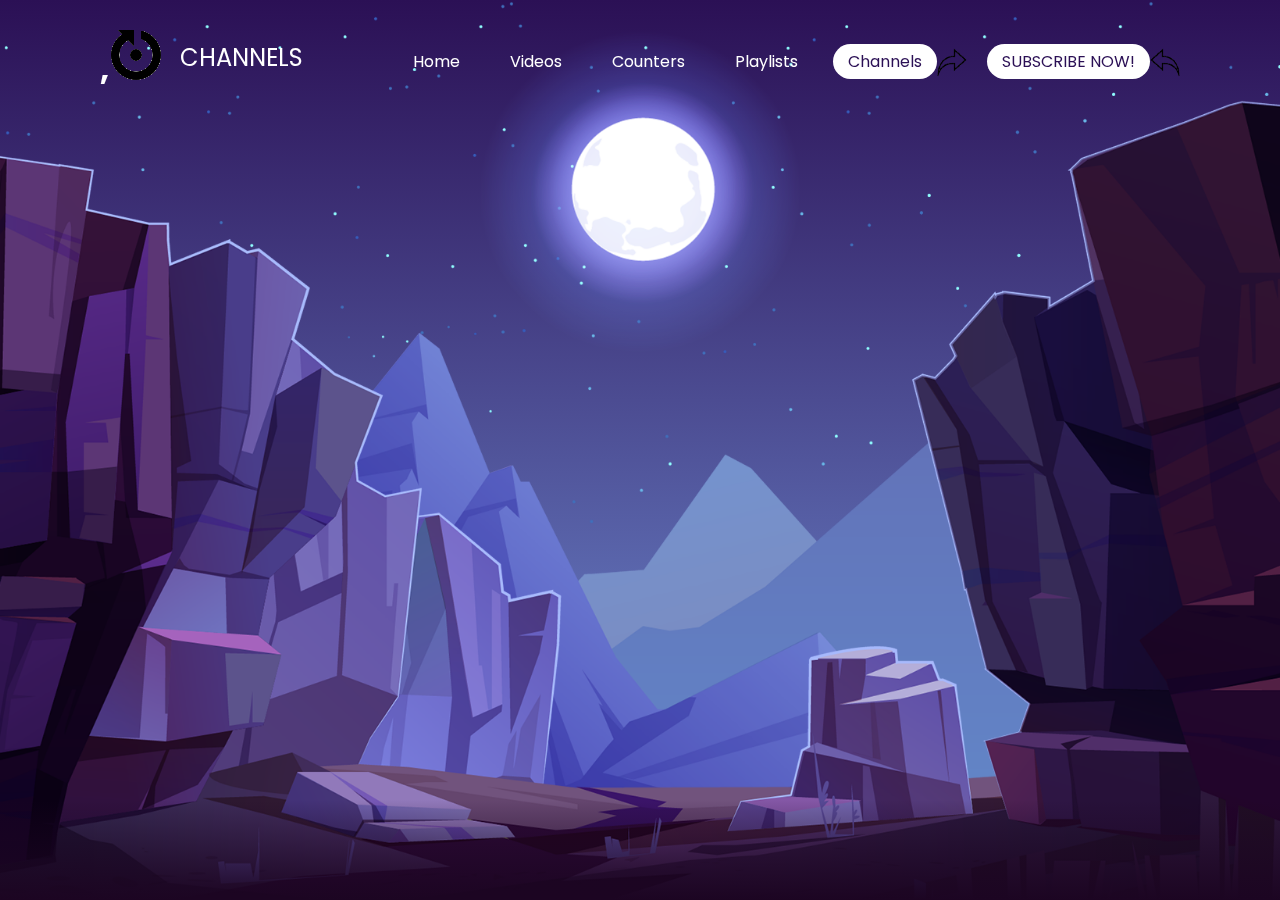
==== channels.html @ d941466d "x" ====
<!DOCTYPE html>
<html>
    <head>
        <title>AMELON TECH</title>
        <link rel="stylesheet" type="text/css" href="style.css">
        <!-- Google tag (gtag.js) -->
        <script async src="https://www.googletagmanager.com/gtag/js?id=G-L7THC5KEE2"></script>
        <script>
            window.dataLayer = window.dataLayer || [];
            function gtag(){dataLayer.push(arguments);}
            gtag('js', new Date());
            
            gtag('config', 'G-L7THC5KEE2');
        </script>
    </head>
    <body>
        <!-- Google Tag Manager (noscript) -->
        <noscript><iframe src="https://www.googletagmanager.com/ns.html?id=GTM-WDML8PL"
        height="0" width="0" style="display:none;visibility:hidden"></iframe></noscript>
        <!-- End Google Tag Manager (noscript) -->        
        <header>
            <a href="index.html" class="logo">,<img src="amelontech.png" alt=""></a>
            <P id="textp">CHANNELS</P>
            <ul>
                <li><a href="index.html">Home</a></li>
                <li><a href="videos.html">Videos</a></li>
                <li><a href="counters.html">Counters</a></li>
                <li><a href="playlists.html">Playlists</a></li>
                <li><a href="channels.html" class="active">Channels</a></li>
                <img src="arrow right.png" class="active" id="arrowleft"</img>
                <li><a href="https://bit.ly/amelontech" class="active" target="_blank">SUBSCRIBE NOW!</a></li>
                <img src="arrow left.png" class="active" id="arrowleft"
            </ul>
        </header>
        <section>
            <div class="main-content">
                <div class="work">
                    <div class="work-content">
                        <img src="stars.png" id="stars">
                        <img src="moon.png" id="moon">
                        <img src="mountains_behind.png" id="mountains_behind">
                        <img src="mountains_front.png" id="mountains_front">
                        <div class="underline"></div>
                        <iframe height="80px" width="300px" frameborder="0" src=https://livecounts.io/embed/youtube-live-subscriber-counter/UCqlXE1WDB9yrKO1bFmQ65wA style="border: 0; width:300px; height:80px;"></iframe>
                        <iframe height="80px" width="300px" frameborder="0" src=https://livecounts.io/embed/youtube-live-subscriber-counter/UCiNeVYo4CuYA3uRWUbJbaiA style="border: 0; width:300px; height:80px;"></iframe>
                        <iframe height="80px" width="300px" frameborder="0" src=https://livecounts.io/embed/youtube-live-subscriber-counter/UCrbjGBtZr-aSDzmJi9Wv7bw style="border: 0; width:300px; height:80px;"></iframe>
                        <iframe height="80px" width="300px" frameborder="0" src=https://livecounts.io/embed/youtube-live-subscriber-counter/UCM8Fr0eQ-nuMOQ_UxuA-7ew style="border: 0; width:300px; height:80px;"></iframe>

                </div>   
        </section>
        <script>
            let stars = document.getElementById('stars');
            let moon = document.getElementById('moon');
            let mountains_behind = document.getElementById('mountains_behind');
            let text = document.getElementById('text');
            let btn = document.getElementById('btn');
            let mountains_front = document.getElementById('mountains_front');
            let header = document.querySelector('header');

            window.addEventListener('scroll', function(){
                let value = window.scrollY;
                stars.style.left = value * 0.25 + 'px';
                moon.style.top = value * 1.05 + 'px';
                mountains_behind.style.top = value * 0.05 + 'px';
                mountains_front.style.top = value * 0 + 'px';
                text.style.marginRight = value * 4 + 'px';
                text.style.marginTop = value * 1.5 + 'px';
                btn.style.marginTop = value * 1.5 + 'px';
                header.style.top = value * 0.5 + 'px';
            })
        </script>
    </body>
</html>
---- style.css ----
@import url('https://fonts.googleapis.com/css?family=Poppins:300,400,500,600,700,800,900&display=swap');
*
{
    margin: 0;
    padding: 0;
    box-sizing: border-box;
    font-family: 'Poppins', sans-serif;
    scroll-behavior: smooth;
}
body
{
    min-height: auto;
    overflow-x: hidden;
    background: linear-gradient(#2b1055,#7597de);
}
header
{
    position: absolute;
    top: 0;
    left: 0;
    width: 100%;
    padding: 30px 100px;
    display: flex;
    justify-content: space-between;
    align-items: center;
    z-index: 100;
}
header .logo
{
color: #fff;
font-weight: 700;
text-decoration: none;
font-size: 2em;
text-transform: uppercase;
letter-spacing: 2px;
}
header ul
{
    display: flex;
    justify-content: center;
    align-items: center;
}
header ul li
{
    list-style: none;
    margin-left: 20px;
}
header ul li a
{
    text-decoration: none;
    padding: 6px 15px;
    color: #fff;
    border-radius: 20px;
}
header ul li a:hover ,
header ul li a.active
{
    background: #fff;
    color: #2b1055;
}
.arrowleft.png
{
    text-decoration: none;
    padding: 6px 15px;
    color: #fff;
    border-radius: 20px;  
}
section
{
    position: relative;
    width: 100%;
    height: 100vh;
    padding: 100px;
    display: flex;
    justify-content: center;
    align-items: center;
    overflow: hidden;
}
section::before
{
    content: '';
    position: absolute;
    bottom: 0;
    width: 100%;
    height: 100px;
    background: linear-gradient(to top,#1c0522,transparent);
    z-index: 1000;
}
section iframe
{
    position: center;
    top: 0;
    left: 0;
    width: 30%;
    height: 30%;
    object-fit: cover;
    pointer-events: all;
    z-index: 11;
    text-transform: uppercase;;
    justify-content: space-between;
}
iframe
{
    position: relative;
    top: 0;
    left: 0;
    width: 50%;
    height: 50%;
    object-fit: cover;
    pointer-events: all;
    z-index: 11;
}
div iframe
{
    position: relative;
    top: 0;
    left: 0;
    width: 20%;
    height: 20%;
    object-fit: cover;
    pointer-events: all;
    z-index: 11;
}
section img
{
    position: absolute;
    top: 0;
    left: 0;
    width: 100%;
    height: 100%;
    object-fit: cover;
    pointer-events: none;
}
section img#moon
{
    mix-blend-mode: screen;
}
section img#mountains_front
{
    z-index: 10;
}
#text
{
    position: absolute;
    right: -350px;
    color: #fff;
    white-space: nowrap;
    font-size: 7.5vw;
    z-index: 9;
}
#textp
{
    position: absolute;
    left: 180px;
    top: 40px;
    color: #fff;
    white-space: nowrap;
    font-size: 1.5em;
    z-index: 9;
}
#textd
{
    position: absolute;
    left: 410px;
    top: 40px;
    color: #fff;
    white-space: nowrap;
    font-size: 1.5em;
    z-index: 9;
}
#textk
{
    position: absolute;
    left: 612px;
    top: 40px;
    color: #fff;
    white-space: nowrap;
    font-size: 1.5em;
    z-index: 9;
}
.elfsight-app-b0c8e802-e3a8-4de5-a452-6a7f0cd18928
{
    align-items: center;
}
#btn
{
    text-decoration: none;
    display: inline-block;
    padding: 8px 30px;
    border-radius: 40px;
    background: #fff;
    color: #2b1055;
    font-size: 1.5em;
    z-index: 9;
    transform: translateY(100px)
}
.sec
{
    position: relative;
    padding: 100px;
    background: #1c0522;
}
.sec h2
{
    font-size: 3.5em;
    color: #fff;
}
.sec p
{
    
    font-size: 1em;
    color: #fff;  
}
div a 
{
    text-decoration: none;
    color: #fff;
    border-radius: 20px;
    list-style: none;
}
#btnid
{
    border-left: 900px;
}
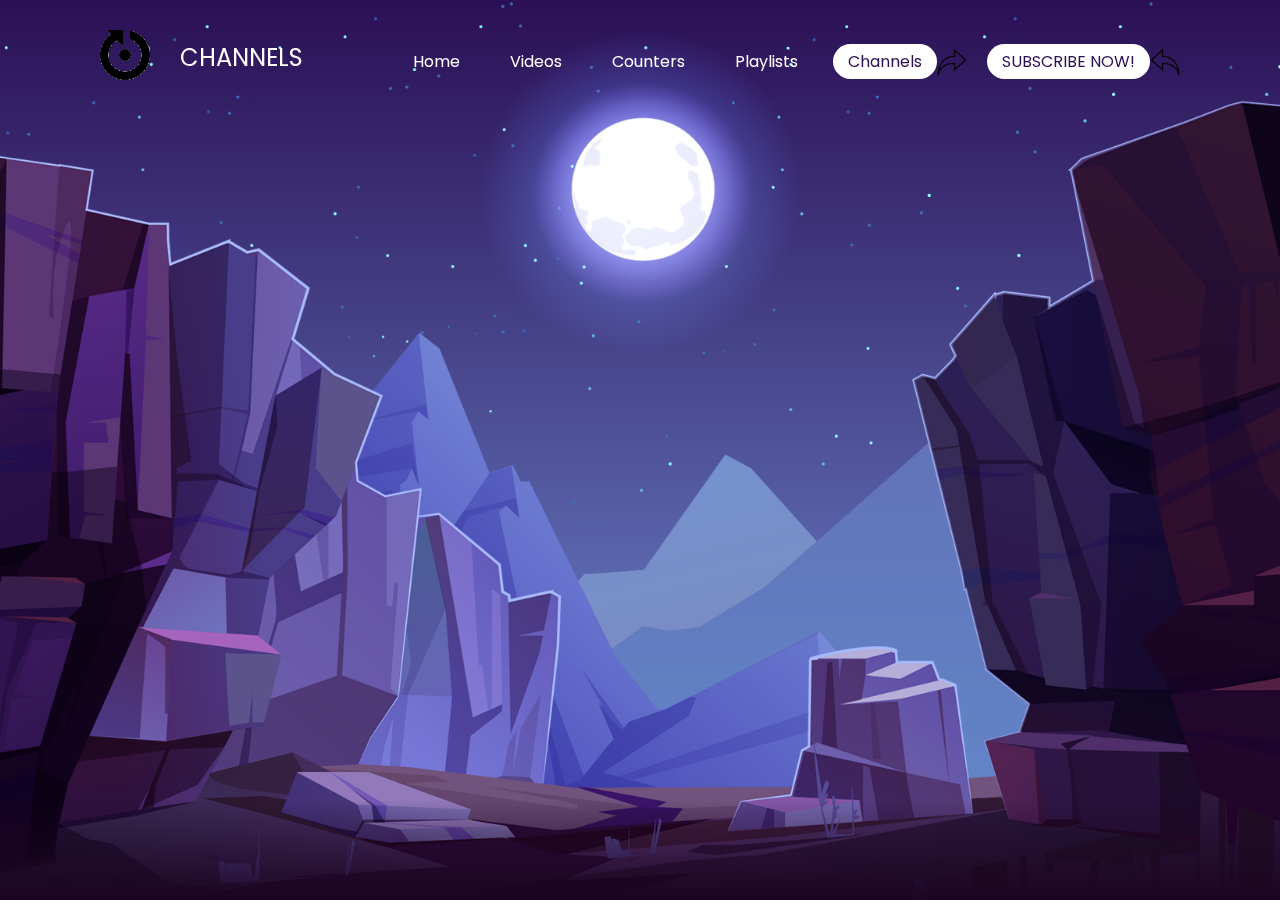
==== commit a4d847a1: "X" ====
--- a/channels.html
+++ b/channels.html
@@ -3,6 +3,8 @@
     <head>
         <title>AMELON TECH</title>
         <link rel="stylesheet" type="text/css" href="style.css">
+        <script async src="https://pagead2.googlesyndication.com/pagead/js/adsbygoogle.js?client=ca-pub-1692921366840146"
+     crossorigin="anonymous"></script>
         <!-- Google tag (gtag.js) -->
         <script async src="https://www.googletagmanager.com/gtag/js?id=G-L7THC5KEE2"></script>
         <script>
@@ -12,14 +14,23 @@
             
             gtag('config', 'G-L7THC5KEE2');
         </script>
+        <script async custom-element="amp-ad" src="https://cdn.ampproject.org/v0/amp-ad-0.1.js"></script>
     </head>
     <body>
+        <amp-ad width="100vw" height="320"
+             type="adsense"
+             data-ad-client="ca-pub-1692921366840146"
+             data-ad-slot="9616756446"
+             data-auto-format="rspv"
+             data-full-width="">
+          <div overflow=""></div>
+        </amp-ad>
         <!-- Google Tag Manager (noscript) -->
         <noscript><iframe src="https://www.googletagmanager.com/ns.html?id=GTM-WDML8PL"
         height="0" width="0" style="display:none;visibility:hidden"></iframe></noscript>
         <!-- End Google Tag Manager (noscript) -->        
         <header>
-            <a href="index.html" class="logo">,<img src="amelontech.png" alt=""></a>
+            <a href="index.html" class="logo"><img src="amelontech.png" alt=""></a>
             <P id="textp">CHANNELS</P>
             <ul>
                 <li><a href="index.html">Home</a></li>
@@ -70,4 +81,4 @@
             })
         </script>
     </body>
-</html>+</html>
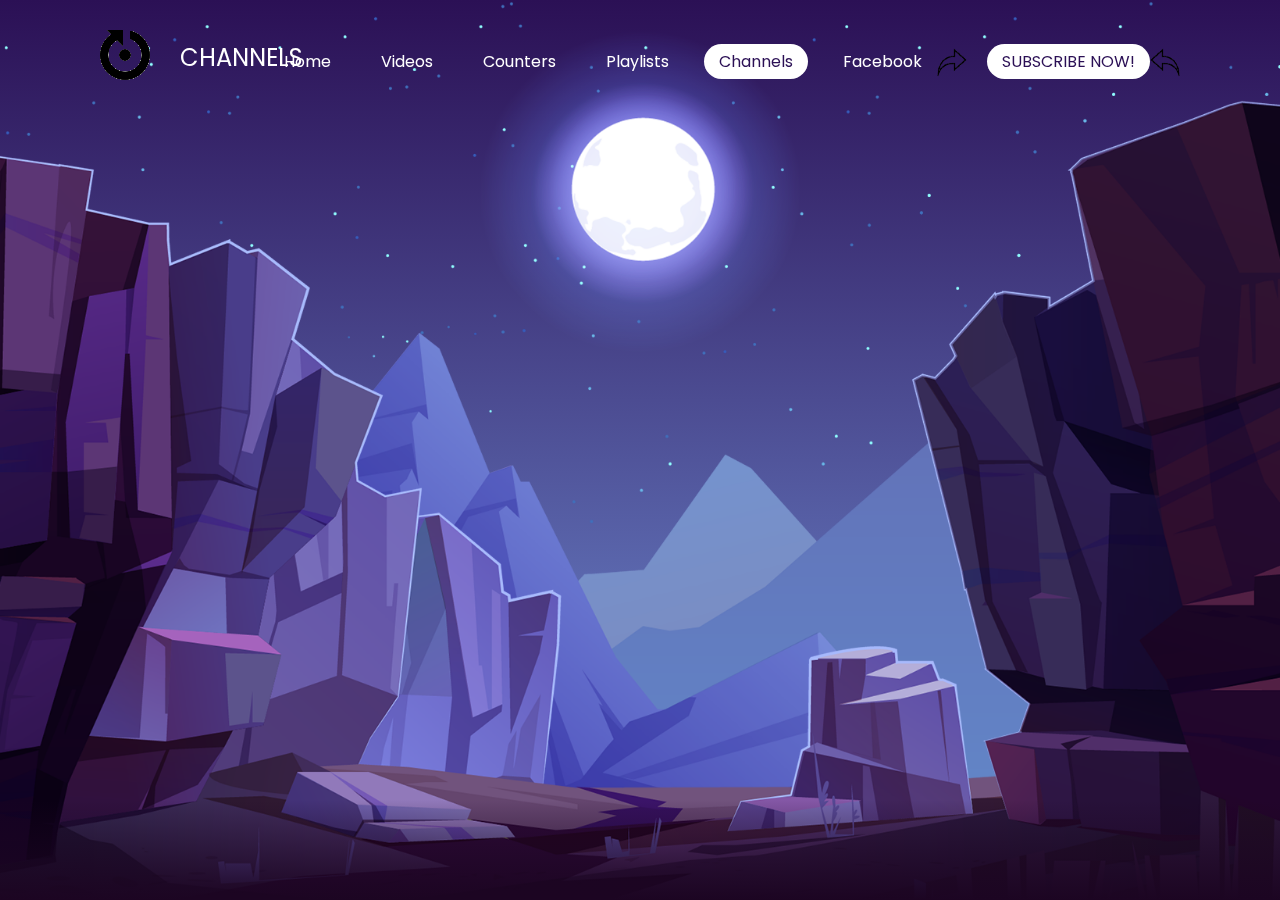
==== commit 6b3f8b03: "x" ====
--- a/channels.html
+++ b/channels.html
@@ -3,6 +3,7 @@
     <head>
         <title>AMELON TECH</title>
         <link rel="stylesheet" type="text/css" href="style.css">
+        <link rel="shortcut icon" type="x-icon" href="amelontech.png">
         <script async src="https://pagead2.googlesyndication.com/pagead/js/adsbygoogle.js?client=ca-pub-1692921366840146"
      crossorigin="anonymous"></script>
         <!-- Google tag (gtag.js) -->
@@ -38,8 +39,9 @@
                 <li><a href="counters.html">Counters</a></li>
                 <li><a href="playlists.html">Playlists</a></li>
                 <li><a href="channels.html" class="active">Channels</a></li>
+                <li><a href="facebook.html">Facebook</a></li>
                 <img src="arrow right.png" class="active" id="arrowleft"</img>
-                <li><a href="https://bit.ly/amelontech" class="active" target="_blank">SUBSCRIBE NOW!</a></li>
+                <li><a href="https://bit.ly/amelontechofficial" class="active" target="_blank">SUBSCRIBE NOW!</a></li>
                 <img src="arrow left.png" class="active" id="arrowleft"
             </ul>
         </header>
@@ -52,7 +54,6 @@
                         <img src="mountains_behind.png" id="mountains_behind">
                         <img src="mountains_front.png" id="mountains_front">
                         <div class="underline"></div>
-                        <iframe height="80px" width="300px" frameborder="0" src=https://livecounts.io/embed/youtube-live-subscriber-counter/UCqlXE1WDB9yrKO1bFmQ65wA style="border: 0; width:300px; height:80px;"></iframe>
                         <iframe height="80px" width="300px" frameborder="0" src=https://livecounts.io/embed/youtube-live-subscriber-counter/UCiNeVYo4CuYA3uRWUbJbaiA style="border: 0; width:300px; height:80px;"></iframe>
                         <iframe height="80px" width="300px" frameborder="0" src=https://livecounts.io/embed/youtube-live-subscriber-counter/UCrbjGBtZr-aSDzmJi9Wv7bw style="border: 0; width:300px; height:80px;"></iframe>
                         <iframe height="80px" width="300px" frameborder="0" src=https://livecounts.io/embed/youtube-live-subscriber-counter/UCM8Fr0eQ-nuMOQ_UxuA-7ew style="border: 0; width:300px; height:80px;"></iframe>
--- a/style.css
+++ b/style.css
@@ -34,6 +34,15 @@
 text-transform: uppercase;
 letter-spacing: 2px;
 }
+header .logop
+{
+color: #fff;
+font-weight: 700;
+text-decoration: none;
+font-size: 2em;
+text-transform: uppercase;
+letter-spacing: 2px;
+}
 header ul
 {
     display: flex;
@@ -115,8 +124,8 @@
     position: relative;
     top: 0;
     left: 0;
-    width: 20%;
-    height: 20%;
+    width: 15%;
+    height: 15%;
     object-fit: cover;
     pointer-events: all;
     z-index: 11;
@@ -152,6 +161,16 @@
 {
     position: absolute;
     left: 180px;
+    top: 40px;
+    color: #fff;
+    white-space: nowrap;
+    font-size: 1.5em;
+    z-index: 9;
+}
+#textl
+{
+    position: absolute;
+    left: 300px;
     top: 40px;
     color: #fff;
     white-space: nowrap;
@@ -221,4 +240,18 @@
 #btnid
 {
     border-left: 900px;
+}
+.work-content
+{
+    margin-top: 60px;
+}
+#textv
+{
+    position: absolute;
+    left: 550px;
+    top: 40px;
+    color: #fff;
+    white-space: nowrap;
+    font-size: 1.5em;
+    z-index: 9;
 }